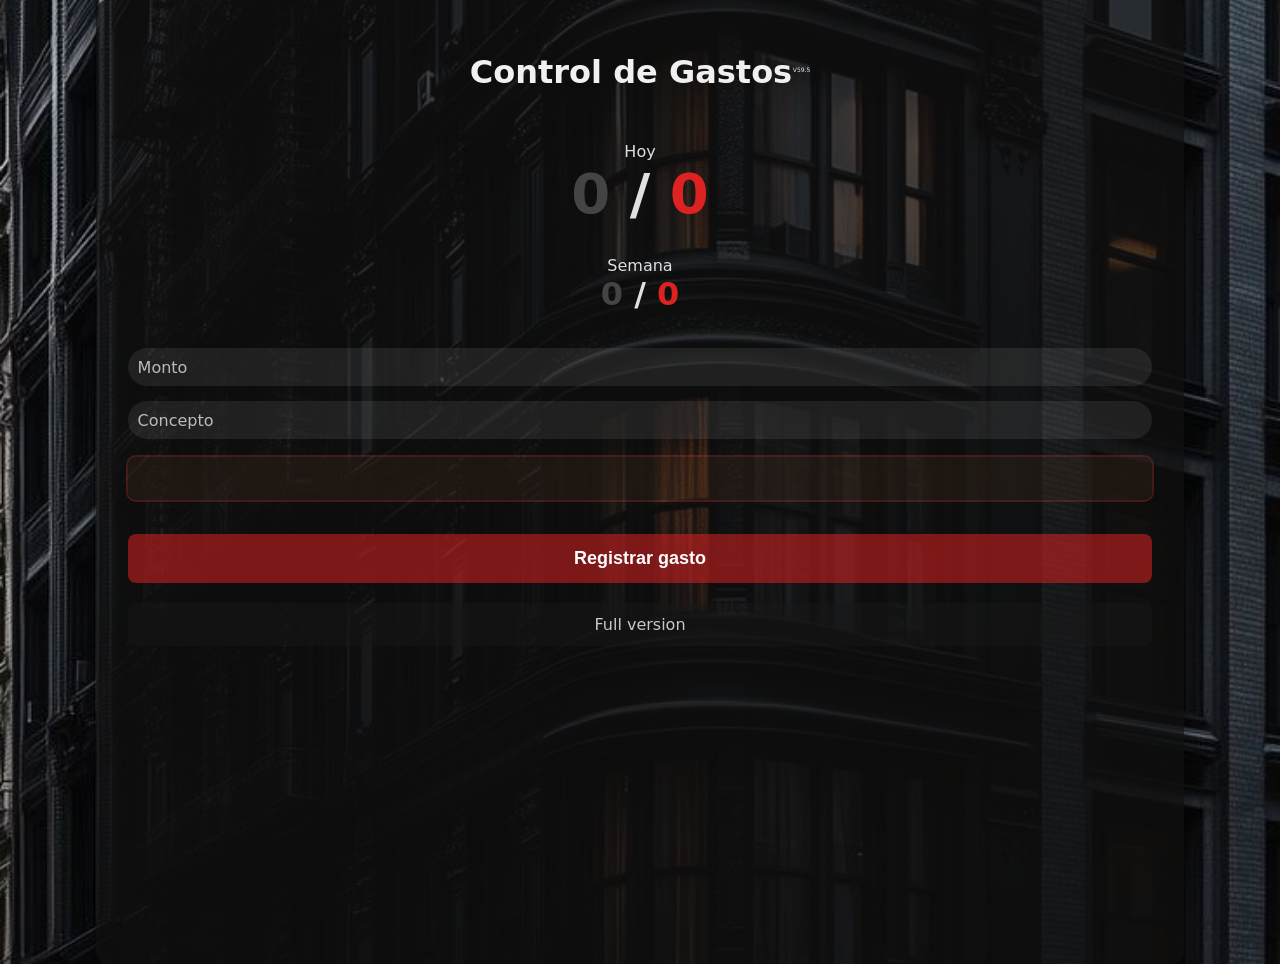
==== lite.html @ cdd8fdc2 "Cambio página principal a versión lite" ====
<!DOCTYPE html>
<html lang="es">
<head>
  <meta charset="UTF-8">
  <meta name="viewport" content="width=device-width, initial-scale=1.0">
  <link rel="stylesheet" href="style.css" />

  <title>Gastos Lite</title>

  <style>

  body{
    font-family: system-ui, -apple-system, sans-serif;
    text-align:center;
  }

  /* ---------- BLOQUES RESUMEN ---------- */

  main{
    min-height:100dvh;
    background-color: rgba(15, 15, 15, 0.95);
  }
  .resumen{
    margin-bottom:30px;
  }

  .numero{
    font-weight:700;
  }

  .gastado{
    color:#444;
  }

  .restante{
    color:#d22;
  }

  /* diario grande */

  #diario .numero{
    font-size:56px;
  }

  /* semanal mediano */

  #semanal .numero{
    font-size:32px;
  }

  /* ---------- FORMULARIO ---------- */

  form{
    margin-top:20px;
  }

  input, select{
    width:100%;
    padding:12px;
    margin-bottom:10px;
    border-radius:8px;
    border:none;
    font-size:16px;
  }

  button{
    width:100%;
    padding:14px;
    border:none;
    border-radius:8px;
    background:rgba(221, 34, 34, 0.536);
    color:white;
    font-size:18px;
  }

  .btn-completa{
    display:block;
    margin-top:20px;
    padding:12px;
    border-radius:8px;
    text-decoration:none;
    background:#18181877;
    color:rgba(255, 255, 255, 0.768);
    font-size:16px;
  }
  </style>
</head>


<body>

<!-- DIARIO -->
<main class="container" id="lite">

<h1>Control de Gastos<sup class="supscript">V59.5</sup></h1>

<br>

<div id="diario" class="resumen">
  <div>Hoy</div>

  <div class="numero">
    <span id="dia-gastado" class="gastado">0</span>
    /
    <span id="dia-restante" class="restante">0</span>
  </div>
</div>


<!-- SEMANAL -->

<div id="semanal" class="resumen">
  <div>Semana</div>

  <div class="numero">
    <span id="sem-gastado" class="gastado">0</span>
    /
    <span id="sem-restante" class="restante">0</span>
  </div>
</div>


<!-- FORMULARIO RÁPIDO -->

<form id="gasto-form">

<input
type="number"
inputmode="decimal"
pattern="[0-9]*"
id="monto"
placeholder="Monto"
step="0.01"
required
>

<input
  type="text"
  id="concepto"
  placeholder="Concepto"
>

<select id="medio-pago"></select>

<button type="submit">
  Registrar gasto
</button>

</form>

<a href="index.html" class="btn-completa">
  Full version
</a>

<script src="lite.js"></script>
</main>
</body>
</html>
---- style.css ----
/* ========================================
   ESTILO GLOBAL Y FONDO
======================================== */

body {
  font-family: 'Segoe UI', Tahoma, Geneva, Verdana, sans-serif;
  margin: 0;
  padding: 0;
  background: url('./assets/img/fondo.jpg') no-repeat center center fixed;
  /*background: url('https://th.bing.com/th/id/R.940498637340be7ead338f305370b230?rik=SkOOaJvF2sDG2g&riu=http%3a%2f%2f3.bp.blogspot.com%2f_4zjim1yGdjk%2fTMbl8frJsiI%2fAAAAAAAACgs%2fR8omrbojAZ8%2fw1200-h630-p-k-no-nu%2fScare-Bear-by-Jason-Tracewell.jpg&ehk=LCtwykzAwojPIIkF5kcI8XZZgcLfRQY81PgxC84JEcY%3d') no-repeat center center fixed;*/
  background-size: cover;
  color: #e0e0e0;
}

/* ========================================
   CONTENEDORES Y TITULOS
======================================== */

.container {
  width: 80vw;
  margin: 0em auto;
  padding: 2em;
  background-color: rgba(15, 15, 15, 0.75);
  border-radius: 12px;
  box-shadow: 0 8px 20px rgba(0, 0, 0, 0.5);
}

h1, h2 {
  text-align: center;
  margin-bottom: 1em;
  color: #f0f0f0;
}

/* ========================================
   FORMULARIOS E INPUTS
======================================== */

form label {
  display: block;
  margin-top: 1em;
  font-weight: 600;
  font-size: 0.9em;
}

input[type="number"],
input[type="text"],
input[type="date"],
input[type="email"],
input[type="password"] {
  width: 100%;
  padding: 0.6em;
  margin-top: 0.3em;
  border-radius: 20px;
  border: none;
  background: rgba(255, 255, 255, 0.08);
  color: #f2f2f2;
  box-sizing: border-box;
  font-family: inherit;
}
textarea {
  width: 100%;
  padding: 0.6em;
  margin-top: 0.3em;
  border-radius: 20px;
  border: none;
  background: rgba(255, 255, 255, 0.08);
  color: #f2f2f2;
  box-sizing: border-box;
  font-family: inherit;
  font-size: 0.9em;
  resize: none;
  overflow: hidden;
  transition: height 0.2s ease;
}

input::placeholder {
  color: #bbb;
}

input[type="date"]::-webkit-calendar-picker-indicator {
  filter: invert(1);
  cursor: pointer;
}

input:focus,
textarea:focus,
button:focus {
  outline: none;
  box-shadow: 0 0 0 2px #4C301F;
}

/* ========================================
   BOTONES
======================================== */

button {
  width: 100%;
  background-color: #4C301F;
  color: #f5f5f5;
  border: none;
  padding: 0.75em;
  margin-top: 1.3em;
  border-radius: 20px;
  cursor: pointer;
  font-weight: bold;
  font-size: 1em;
  transition: background-color 0.3s ease;
}

button:hover {
  background-color: #392012;
}


/* ========================================
   TABLA DE GASTOS
======================================== */

#tabla-gastos {
  width: 100%;
  border-collapse: collapse;
  margin-top: 1em;
  font-size: 0.9em;
  color: #f5f5f5;
}

#tabla-gastos th,
#tabla-gastos td {
  padding: 0.5em;
  border-bottom: 1px solid rgba(255, 255, 255, 0.2);
  text-align: left;
}

#tabla-gastos th {
  background-color: rgba(255, 255, 255, 0.1);
}

#tabla-gastos td.reintegro {
  color: #80d4aa;
  font-style: italic;
  font-weight: bold;
}

/* Separador de días en tabla */
.separador-dia {
  background-color: rgba(255, 255, 255, 0.04);
  color: #ccc;
  font-size: 0.9em;
  text-align: left;
}

/* Icono editar */
.btn-editar {
  display: inline-block;
  cursor: pointer;
  opacity: 0.5;
  transition: opacity 0.2s ease;
}

.btn-editar:hover {
  opacity: 0.9;
}

.btn-editar svg {
  vertical-align: middle;
  stroke: #ddd;
  transition: stroke 0.2s ease;
}

.btn-editar:hover svg {
  stroke: #fff;
}

/* ========================================
   SWITCHES / CHECKBOXES
======================================== */

.switches {
  display: flex;
  justify-content: space-around;
  margin: 1em 0;
}

.checkbox-wrapper-17 {
  display: flex;
  flex-direction: column;
  align-items: center;
  gap: 0.4em;
}

.checkbox-wrapper-17 input[type=checkbox] {
  height: 0;
  width: 0;
  visibility: hidden;
}

.checkbox-wrapper-17 label {
  --size: 40px;
  cursor: pointer;
  width: var(--size);
  height: calc(var(--size) / 2);
  background: grey;
  display: block;
  border-radius: 100px;
  position: relative;
  transition: 0.3s ease;
}

.checkbox-wrapper-17 label:after {
  content: '';
  position: absolute;
  top: 6%;
  left: 2.5%;
  width: calc(50% - 5%);
  height: calc(100% - 11%);
  background: rgb(36, 32, 30);
  border-radius: 90px;
  transition: 0.3s;
}

.checkbox-wrapper-17 input:checked + label {
  background: #49362A;
}

.checkbox-wrapper-17 input:checked + label:after {
  left: calc(100% - 2.5%);
  transform: translateX(-100%);
  background: rgb(29, 25, 25);
}

.checkbox-wrapper-17 label:active:after {
  width: 55%;
}

.checkbox-wrapper-17 * {
  -webkit-tap-highlight-color: transparent;
  outline: none;
}

.switch-label {
  font-size: 0.85em;
  color: #f0f0f0;
  text-align: center;
}

/* Modo minimal para filtros y edición */
.checkbox-minimal {
  appearance: none;
  width: 16px;
  height: 16px;
  background-color: rgba(200, 200, 200, 0.05);
  border-radius: 12px;
  box-shadow: 0 8px 20px rgba(0, 0, 0, 0.5);
  cursor: pointer;
  border: none;
  position: relative;
  margin-right: 0.5em;
  vertical-align: middle;
}

.checkbox-minimal:checked::after {
  content: "";
  position: absolute;
  top: 2px;
  left: 5px;
  width: 4px;
  height: 8px;
  border: solid white;
  border-width: 0 2px 2px 0;
  transform: rotate(45deg);
}

.checkboxes-inline {
  display: flex;
  justify-content: center;
  gap: 1em;
  margin: 0.5em 0;
}

/* misma altura/estilo para ambos */
.switches--row {
  display: flex;
  align-items: center;
  justify-content: space-between;
  gap: 1.25em;
}

/* que cada switch “ocupe lo mismo” y el texto no salte de línea */
.switches--row .checkbox-wrapper-17 {
  flex: 1 1 0;
  display: flex;
  flex-direction: column;
  align-items: center;
  min-width: 0;
}

.switches--row .switch-label {
  margin-top: 0.35em;
  font-size: 0.85em;
  white-space: nowrap;
}


/* ========================================
   FILTROS DE TABLA
======================================== */

.switches.filtros-switches {
  display: flex;
  justify-content: center;
  gap: 1.5em;
  margin-top: -1.5em;
}

.switches-group {
  display: flex;
  flex-direction: column;
  gap: 0.5em;
  align-items: center;
  justify-content: center;
  margin-top: 2em;
}

/* ========================================
   ETIQUETAS Y ESTADOS
======================================== */

.importar-label {
  display: block;
  text-align: center;
  margin-top: 2em;
  font-weight: 400;
  cursor: pointer;
  color: #cccccc;
}



.hidden {
  display: none;
}

/* ========================================
   RESPONSIVE
======================================== */

@media screen and (max-width: 480px) {

  h1, h2 {
    font-size: 1.2em;
  }

  #resumen table {
    font-size: 0.85em;
  }
}


#tabla-gastos,
#tabla-fijos-pendientes,
#tabla-liquidez {
  width: 100%;
  border-collapse: collapse;
  margin-top: 1em;
  font-size: 0.9em;
  color: #f5f5f5;
}

#tabla-gastos th, #tabla-gastos td,
#tabla-fijos-pendientes th, #tabla-fijos-pendientes td,
#tabla-liquidez th, #tabla-liquidez td {
  padding: 0.5em;
  border-bottom: 1px solid rgba(255, 255, 255, 0.2);
  text-align: left;
}

#tabla-gastos th, #tabla-fijos-pendientes th, #tabla-liquidez th {
  background-color: rgba(255, 255, 255, 0.1);
}

#tabla-fijos-pendientes th:nth-child(1),
#tabla-fijos-pendientes td:nth-child(1) {
  width: 60%;  /* Concepto */
}
#tabla-fijos-pendientes th:nth-child(2),
#tabla-fijos-pendientes td:nth-child(2) {
  width: 25%;  /* Monto */
}
#tabla-fijos-pendientes th:nth-child(3),
#tabla-fijos-pendientes td:nth-child(3) {
  width: 10%;  /* Estado */
}
#tabla-fijos-pendientes th:nth-child(4),
#tabla-fijos-pendientes td:nth-child(4) {
  width: 5%;  /* Botón ✎ */
}

.estado {
  font-weight: bold;
  text-transform: capitalize;
}

.estado.pendiente {
  color: #ff8080;
}

.estado.pagado {
  color: #80d4aa;
}

.estado.pospuesto {
  color: #ffffff;
  text-decoration: line-through;
  opacity: 0.6;
}

.modal-form {
  max-width: 400px;
  margin: auto;
  padding: 1.5em;
  border-radius: 1em;
  background: white;
  box-shadow: 0 0 10px rgba(0,0,0,0.2);
}

.separador-dia-fijos {
  background-color: rgba(255, 255, 255, 0.04);
  color: #ccc;
  font-size: 1em;
  line-height: 0.9em;
  padding-top: 0.5em;
  padding-bottom: 0.5em;
}


.fila-fijo {
  line-height: 2.4em;
  font-weight: bold;
  padding-top: 0.5em;
  padding-bottom: 0.5em;
}

#vista-graficas canvas {
  width: 100% !important;
  height: auto !important;
  max-width: 100%;
}

@media screen and (orientation: landscape) {
  .container {
    max-width: 95vw;       /* un poco más ancho que el default */
    margin: 0em auto;  /* aire vertical similar a tu diseño anterior */
  }
}

@media screen and (orientation: portrait) {
  #vista-graficas {
    min-height: 100vh;
    display: flex;
    flex-direction: column;
    justify-content: space-between;
  }
}

.supscript {
  font-size: 0.1em;
  font-weight: normal;
  vertical-align: sup;
  margin-left: 0.2em;
}

.switch-label span.bold {
  font-weight: bold;
}

.switch-label span.strike {
  text-decoration: line-through;
  opacity: 0.6;
}

/* Reduce tamaño solo para el switch de periodo */
.mini-switch {
  --size: 28px;
  transform: scale(0.45);
}

.mini-switch .switch-label {
  font-size: 1.5em;
}

@media (min-width: 1024px) {
  #grafica-resumen-barras {
    height: 350px !important;
    width: 100%;
  }
}


.tooltip-nota {
  position: fixed;
  bottom: 40%;
  left: 50%;
  transform: translateX(-50%);
  background: rgba(20, 20, 20, 0.9);
  color: #fff;
  padding: 12px 16px;
  border-radius: 12px;
  font-size: 0.9rem;
  max-width: 80%;
  border: 2px solid #726963; /* borde café */
  text-align: left;
  z-index: 9999;
  box-shadow: 0 0 10px rgba(0,0,0,0.3);
  white-space: normal;
  animation: fadeInOnly 0.3s ease forwards;
}

@keyframes fadeInOnly {
  from { opacity: 0; transform: translateX(-50%) scale(0.95); }
  to   { opacity: 1; transform: translateX(-50%) scale(1); }
}

.tooltip-nota.desaparecer {
  animation: fadeOutOnly 0.3s ease forwards;
}

@keyframes fadeOutOnly {
  from { opacity: 1; transform: translateX(-50%) scale(1); }
  to   { opacity: 0; transform: translateX(-50%) scale(0.95); }
}

.nota-icono {
  font-size: 0.8em;
  opacity: 0.6;
  cursor: pointer;
  margin-left: 0.25em;
  transition: opacity 0.2s ease, transform 0.2s ease;
}

.nota-icono:hover {
  opacity: 1;
  transform: scale(1.15);
}

.resumen-fijos {
  margin-top: 1em;
  font-weight: 500;
  font-size: 0.8em;
  display: flex;
  justify-content: space-between;
  color: #f2f2f2;
}

#vista-liquidez {
  min-height: 100vh; /* ocupa toda la pantalla */
  display: flex;
  flex-direction: column;
  justify-content: center; /* o 'space-between' si prefieres separar la gráfica y los botones */
}

#vista-liquidez {
  background-color: rgba(15, 15, 15, 0.75);
  border-radius: 12px;
  padding: 2em;
}

#grafica-liquidez {
  width: 80vw; /* ocupa toda la pantalla */
  display: flex;
  flex-direction: column;
  justify-content: center; /* o 'space-between' si prefieres separar la gráfica y los botones */
}


.tabla-liquidez button {
  background: transparent;
  border: none;
  font-size: 1.2em;
  color: #eee;
  cursor: pointer;
  transition: transform 0.2s ease, opacity 0.2s ease;
}

.tabla-liquidez button:hover {
  transform: scale(1.1);
  opacity: 0.9;
}

#grafica-dist-original, #grafica-dist-ajustada {
  width: 100% !important;
  max-width: 100%;
}

.chartjs-datalabel {
  text-shadow: 0 1px 2px rgba(0,0,0,0.6);
}

select {
  width: 100%;
  padding: 0.6em;
  margin-top: 0.5em;
  margin-bottom: 0.5em;
  border-radius: 8px;
  border: none;
  background: rgba(76, 48, 31, 0.25); /* café translúcido */
  box-shadow: 0 0 0 2px rgba(226, 65, 60, 0.25); /* rojo suave */
  color: rgba(242, 242, 242, 0.6);
  box-sizing: border-box;
  font-family: inherit;
  font-size: 0.9em;
  appearance: none;
  -webkit-appearance: none;
  -moz-appearance: none;
}

select:focus {
  outline: none;
  box-shadow: 0 0 0 2px rgba(255, 80, 80, 0.4); /* rojo suave */
  background-color: rgba(76, 48, 31, 0.35); /* un poco más intenso en focus */
}

option {
  background-color: #1e1e1e;
  color: rgba(242, 242, 242, 0.6);
}

select#filtro-medio {
 background: rgba(255, 255, 255, 0.08); 
box-shadow: 0 0 0 0px rgba(255, 255, 255, 0.08);
}

/* --- Tabla de gastos: que SIEMPRE quepa en el container --- */
#vista-tabla #tabla-gastos {
  table-layout: fixed;   /* columnas con ancho fijo */
  width: 100%;           /* nunca más ancho que el container */
}

/* Anchos por columna (suman 100%) */
#vista-tabla #tabla-gastos th:nth-child(1),
#vista-tabla #tabla-gastos td:nth-child(1) { /* Concepto */
  width: 48%;
  overflow-wrap: anywhere;   /* parte palabras largas */
  word-break: break-word;
}

#vista-tabla #tabla-gastos th:nth-child(2),
#vista-tabla #tabla-gastos td:nth-child(2) { /* Monto */
  width: 20%;
}

#vista-tabla #tabla-gastos th:nth-child(3),
#vista-tabla #tabla-gastos td:nth-child(3) { /* Medio */
  width: 18%;
}

#vista-tabla #tabla-gastos th:nth-child(4),
#vista-tabla #tabla-gastos td:nth-child(4) { /* C. */
  width: 7%;
}

#vista-tabla #tabla-gastos th:nth-child(5),
#vista-tabla #tabla-gastos td:nth-child(5) { /* F. */
  width: 5%;
}

/* Columna del botón editar: hazla mínima */
#vista-tabla #tabla-gastos th:nth-child(6),
#vista-tabla #tabla-gastos td:nth-child(6) {
  width: 2%;
  white-space: nowrap;
  text-align: right;
}

/* Ajuste de padding y tamaño en pantallas muy pequeñas */
@media (max-width: 420px) {
  #vista-tabla #tabla-gastos th,
  #vista-tabla #tabla-gastos td {
    padding: 0.4em 0.35em;
    font-size: 0.9em;
  }
}

/* Plan B: si aun así algo quisiera desbordar, que el SCROLL sea del contenedor de la vista,
   no del body (evita “mini-zoom”/centrado raro) */
#vista-tabla {
  overflow-x: auto;
}

/* Separador entre pares de conflictos */
.separador-conflicto td {
  border-top: 3px solid rgba(255, 255, 255, 0.35);
}

#tabla-conflictos th, #tabla-conflictos td {
  padding: 0.5em;
  border-bottom: 1px solid rgba(255, 255, 255, 0.14);
  text-align: left;
}

#tabla-conflictos td.centrado { text-align: center; }

/* Columna de radios más angosta en la tabla de conflictos */
#tabla-conflictos td.select-col, #tabla-conflictos th:first-child {
  width: 6%;
  white-space: nowrap;
}

/* Campos distintos en conflictos */
.diff-rojo {
  color: #ff7070;
  font-weight: 600;
}

/* Tablas en modales: NUNCA más anchas que el container */
#tabla-conflictos,
#tabla-sobrantes {
  width: 100%;
  max-width: 100%;
  table-layout: fixed;      /* ignora el ancho del contenido */
  border-collapse: collapse;
}

/* Celdas: no partir palabras, recortar con elipsis si no caben */
#tabla-conflictos th, #tabla-conflictos td,
#tabla-sobrantes th,   #tabla-sobrantes td {
  padding: 0.5em;
  border-bottom: 1px solid rgba(255,255,255,0.14);
  text-align: left;
  white-space: nowrap;      /* sin saltos de línea */
  overflow: hidden;         /* recorta el exceso */
  text-overflow: ellipsis;  /* muestra "..." si no cabe */
}

/* --- Anchos por columna (sumando 100%) ---
   Conflictos: [radio][concepto][monto][medio][C][F][fecha] */
#tabla-conflictos th:nth-child(1),
#tabla-conflictos td:nth-child(1) { width: 6%;  text-align: center; }
#tabla-conflictos th:nth-child(2),
#tabla-conflictos td:nth-child(2) { width: 34%; } /* Concepto grande */
#tabla-conflictos th:nth-child(3),
#tabla-conflictos td:nth-child(3) { width: 22%; } /* Monto */
#tabla-conflictos th:nth-child(4),
#tabla-conflictos td:nth-child(4) { width: 14%; } /* Medio */
#tabla-conflictos th:nth-child(5),
#tabla-conflictos td:nth-child(5) { width: 3%;  text-align: center; } /* C. */
#tabla-conflictos th:nth-child(6),
#tabla-conflictos td:nth-child(6) { width: 3%;  text-align: center; } /* F. */
#tabla-conflictos th:nth-child(7),
#tabla-conflictos td:nth-child(7) { width: 18%; } /* Fecha */

/* Sobrantes: [check][fecha][concepto][monto][medio][C][F] */
#tabla-sobrantes th:nth-child(1),
#tabla-sobrantes td:nth-child(1) { width: 6%;  text-align: center; } /* check */
#tabla-sobrantes th:nth-child(2),
#tabla-sobrantes td:nth-child(2) { width: 18%; } /* Fecha */
#tabla-sobrantes th:nth-child(3),
#tabla-sobrantes td:nth-child(3) { width: 34%; } /* Concepto */
#tabla-sobrantes th:nth-child(4),
#tabla-sobrantes td:nth-child(4) { width: 22%; } /* Monto */
#tabla-sobrantes th:nth-child(5),
#tabla-sobrantes td:nth-child(5) { width: 14%; } /* Medio */
#tabla-sobrantes th:nth-child(6),
#tabla-sobrantes td:nth-child(6) { width: 3%;  text-align: center; } /* C. */
#tabla-sobrantes th:nth-child(7),
#tabla-sobrantes td:nth-child(7) { width: 3%;  text-align: center; } /* F. */

/* Texto y espacios más compactos en los dos modales */
#tabla-conflictos,
#tabla-sobrantes {
  font-size: 0.75em;       /* antes ~0.9em; reduce ~7% */
}

#tabla-conflictos th, #tabla-conflictos td,
#tabla-sobrantes th,   #tabla-sobrantes td {
  padding: 0.38em 0.42em;  /* un poco menos de padding */
  line-height: 1.15;       /* compacta renglones sin pegar demasiado */
}

/* Números alineados uniforme (mejora legibilidad de montos/fechas) */
#tabla-conflictos td:nth-child(3),
#tabla-conflictos td:nth-child(7),
#tabla-sobrantes  td:nth-child(2),
#tabla-sobrantes  td:nth-child(4) {
  font-variant-numeric: tabular-nums;
}

/* En pantallas pequeñas, compacta un poco más */
@media (max-width: 420px) {
  #tabla-conflictos, #tabla-sobrantes { font-size: 0.78em; }
  #tabla-conflictos th, #tabla-conflictos td,
  #tabla-sobrantes th,   #tabla-sobrantes td {
    padding: 0.34em 0.36em;
    line-height: 1.12;
  }
}

#tabla-conflictos input[type="radio"] {
  transform: scale(0.8);   /* 80% del tamaño normal */
  cursor: pointer;
}

#tabla-sobrantes input[type="checkbox"] {
  transform: scale(0.8);   /* 80% del tamaño normal */
  cursor: pointer;
}
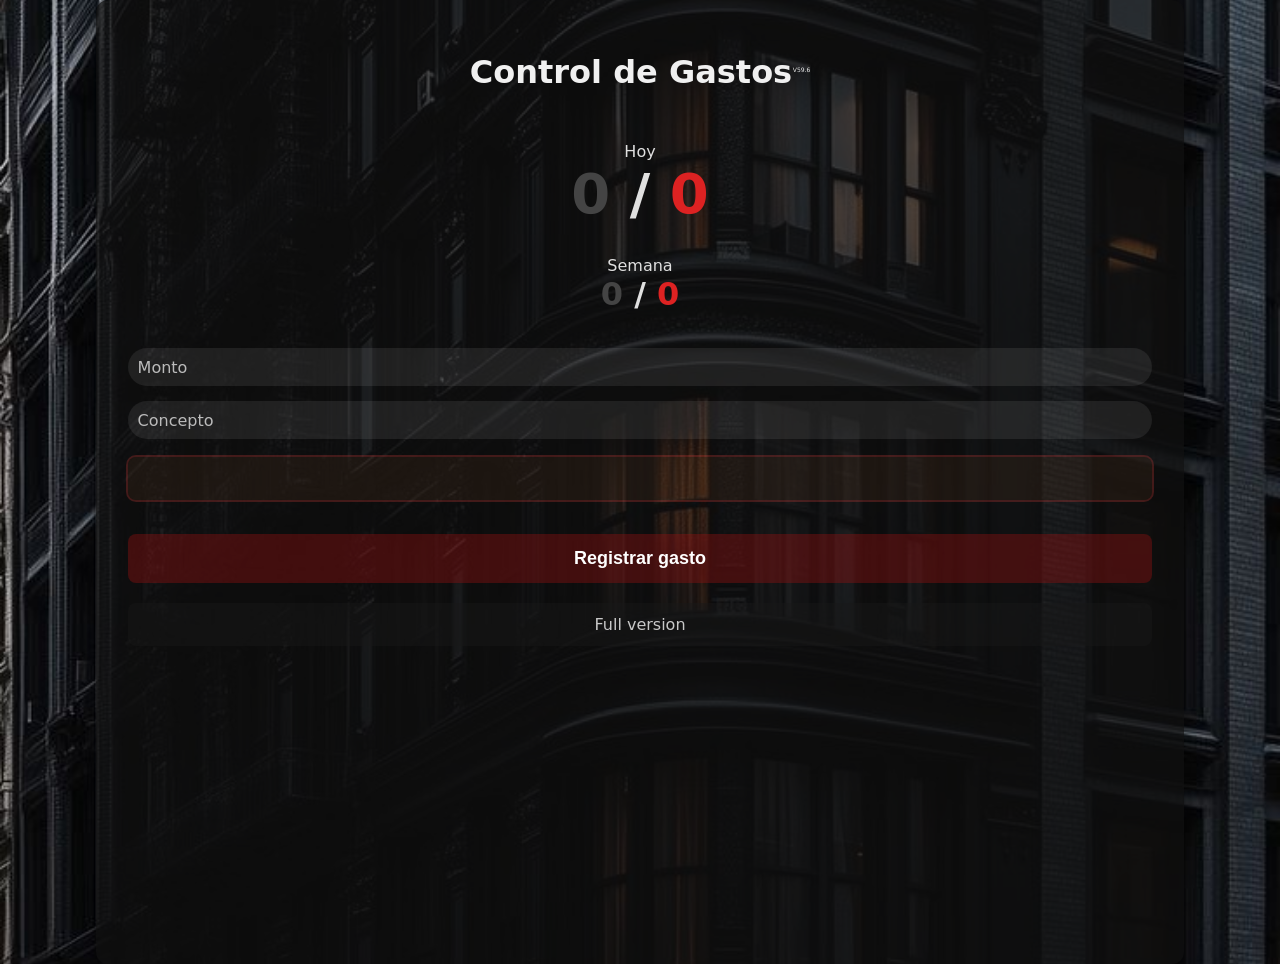
==== commit 5616e976: "corrijo orientación" ====
--- a/lite.html
+++ b/lite.html
@@ -68,7 +68,7 @@
     padding:14px;
     border:none;
     border-radius:8px;
-    background:rgba(221, 34, 34, 0.536);
+    background:rgba(151, 17, 17, 0.385);
     color:white;
     font-size:18px;
   }
@@ -92,7 +92,7 @@
 <!-- DIARIO -->
 <main class="container" id="lite">
 
-<h1>Control de Gastos<sup class="supscript">V59.5</sup></h1>
+<h1>Control de Gastos<sup class="supscript">V59.6</sup></h1>
 
 <br>
 
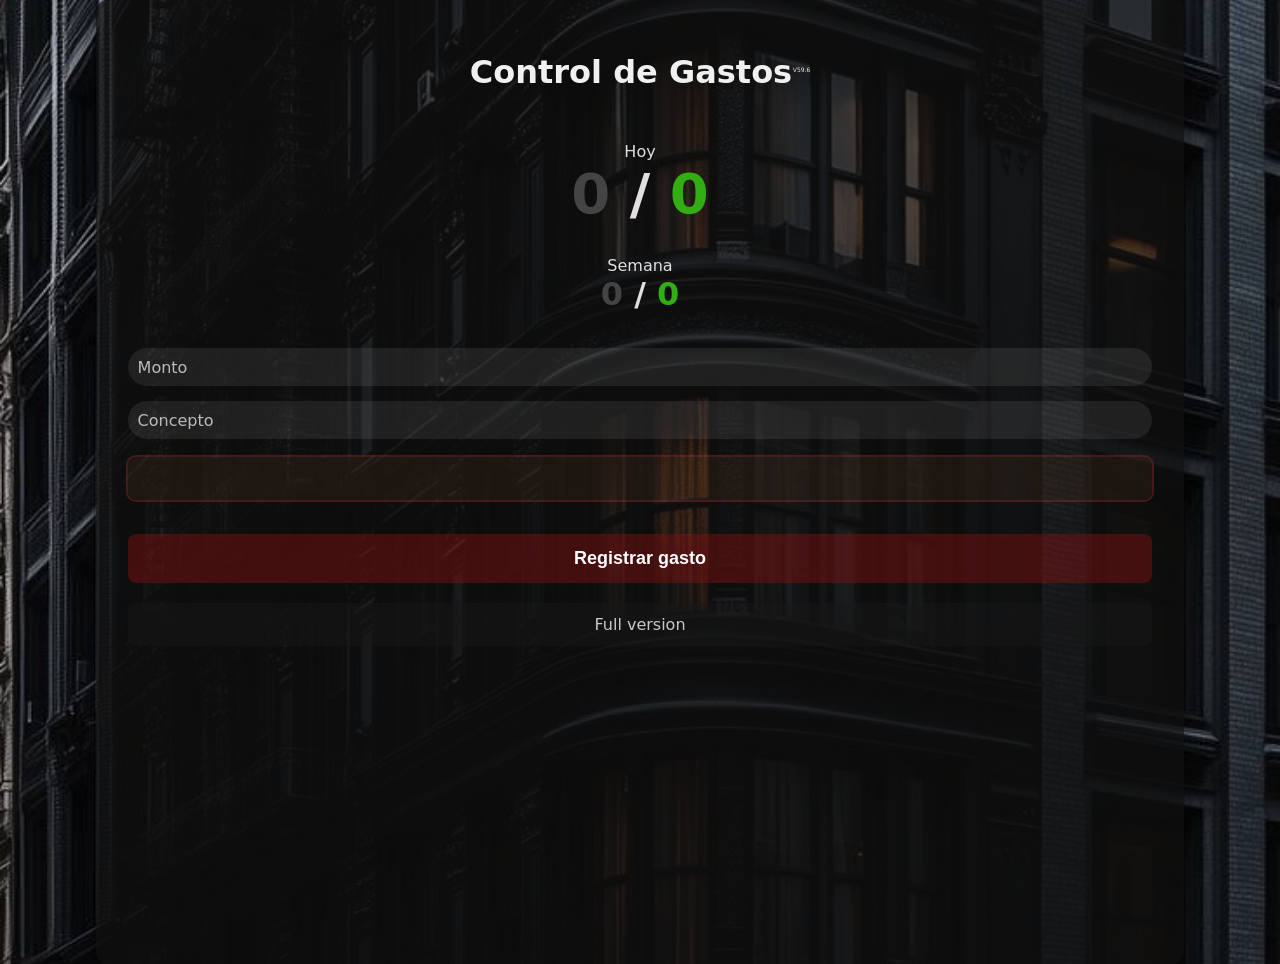
==== commit 3393bc5e: "Agrego color dinámico a versión lite conforme sea negativo o positivo el restante" ====
--- a/lite.html
+++ b/lite.html
@@ -32,9 +32,9 @@
     color:#444;
   }
 
-  .restante{
+  /* .restante{
     color:#d22;
-  }
+  } */
 
   /* diario grande */
 
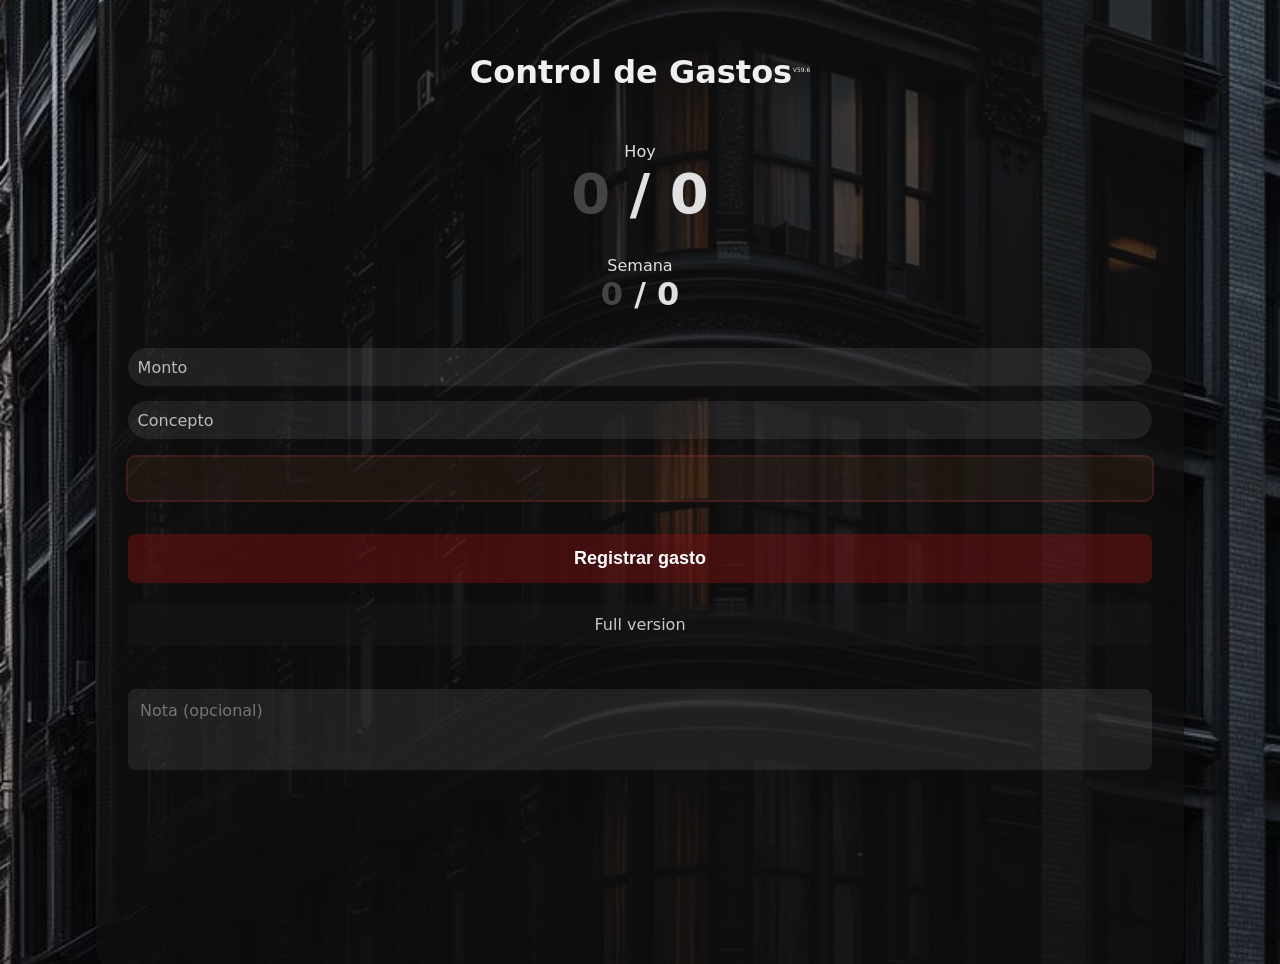
==== commit 61a12dcd: "muchos fixes en versión lite" ====
--- a/lite.html
+++ b/lite.html
@@ -54,7 +54,7 @@
     margin-top:20px;
   }
 
-  input, select{
+  input, select, textarea{
     width:100%;
     padding:12px;
     margin-bottom:10px;
@@ -138,6 +138,7 @@
   type="text"
   id="concepto"
   placeholder="Concepto"
+  required
 >
 
 <select id="medio-pago"></select>
@@ -152,6 +153,11 @@
   Full version
 </a>
 
+<br>
+<br>
+
+<textarea id="nota-gasto" rows="3" placeholder="Nota (opcional)"></textarea>
+
 <script src="lite.js"></script>
 </main>
 </body>
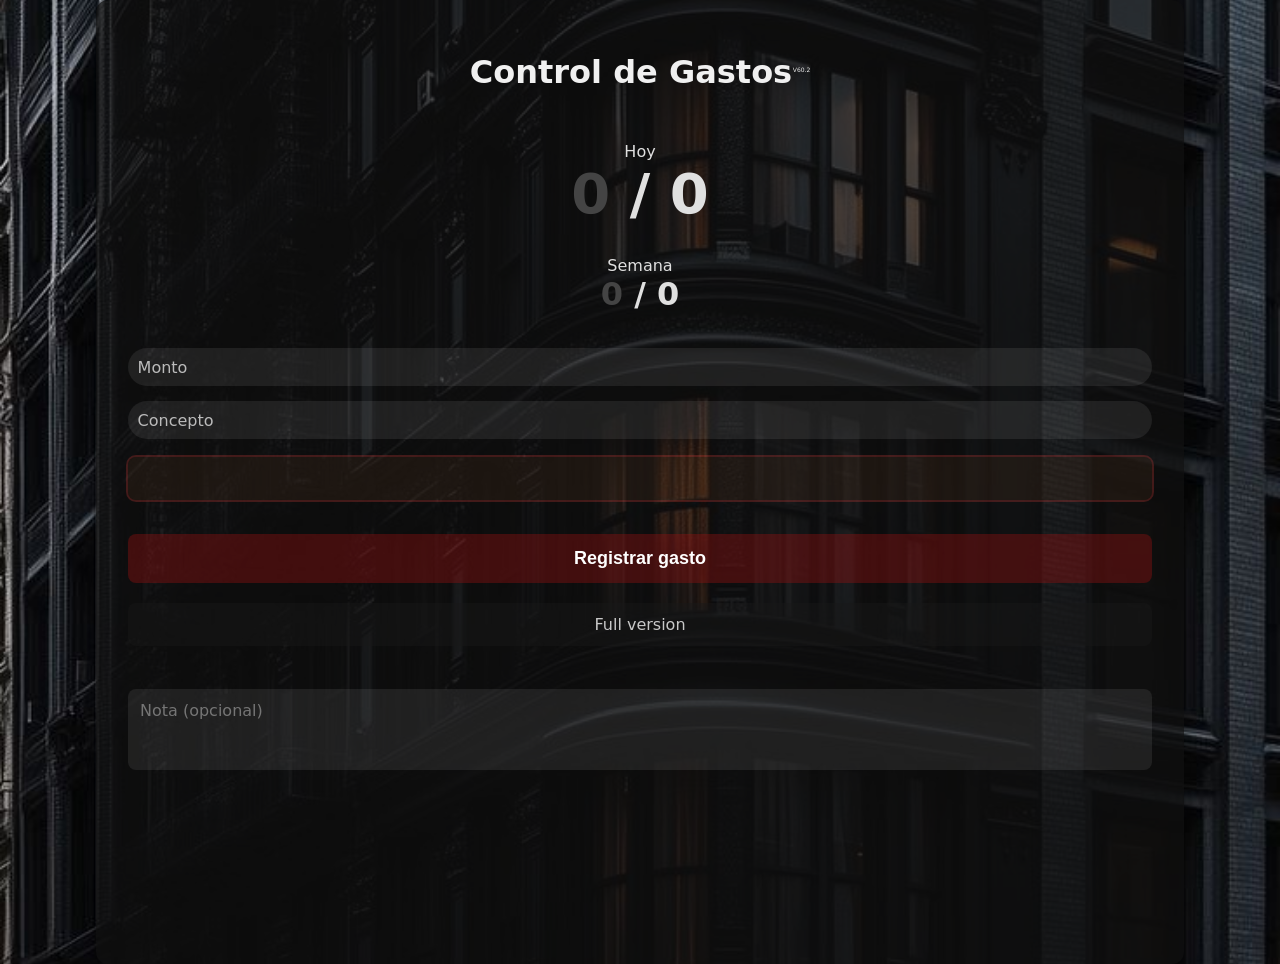
==== commit 8fe1b9dd: "Actualizo versión a V60.2" ====
--- a/lite.html
+++ b/lite.html
@@ -92,7 +92,7 @@
 <!-- DIARIO -->
 <main class="container" id="lite">
 
-<h1>Control de Gastos<sup class="supscript">V59.6</sup></h1>
+<h1>Control de Gastos<sup class="supscript">V60.2</sup></h1>
 
 <br>
 
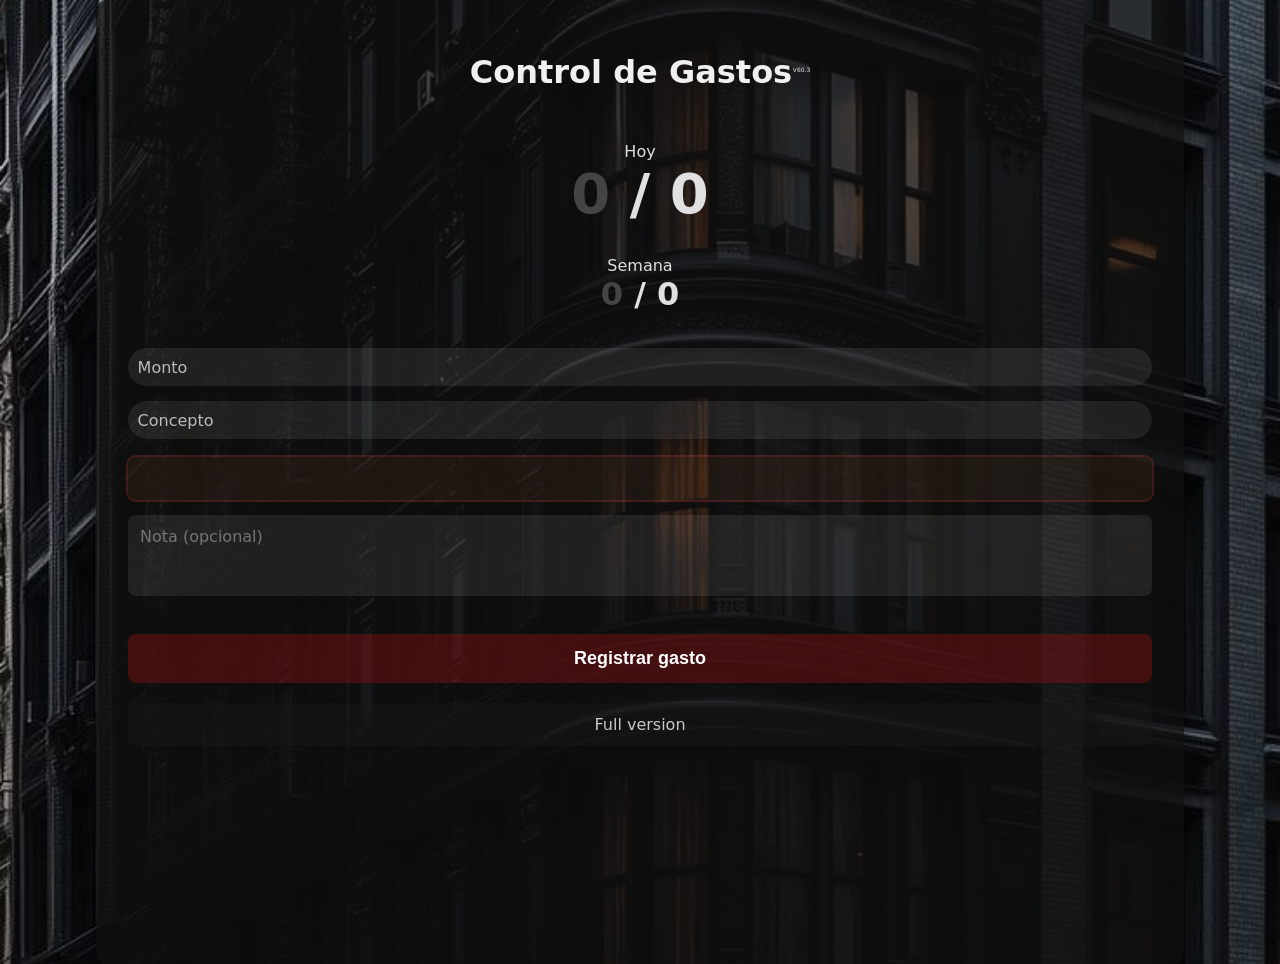
==== commit 6ef64410: "Muevo textarea de notas de lugar" ====
--- a/lite.html
+++ b/lite.html
@@ -92,7 +92,7 @@
 <!-- DIARIO -->
 <main class="container" id="lite">
 
-<h1>Control de Gastos<sup class="supscript">V60.2</sup></h1>
+<h1>Control de Gastos<sup class="supscript">V60.3</sup></h1>
 
 <br>
 
@@ -143,6 +143,8 @@
 
 <select id="medio-pago"></select>
 
+<textarea id="nota-gasto" rows="3" placeholder="Nota (opcional)"></textarea>
+
 <button type="submit">
   Registrar gasto
 </button>
@@ -153,11 +155,6 @@
   Full version
 </a>
 
-<br>
-<br>
-
-<textarea id="nota-gasto" rows="3" placeholder="Nota (opcional)"></textarea>
-
 <script src="lite.js"></script>
 </main>
 </body>
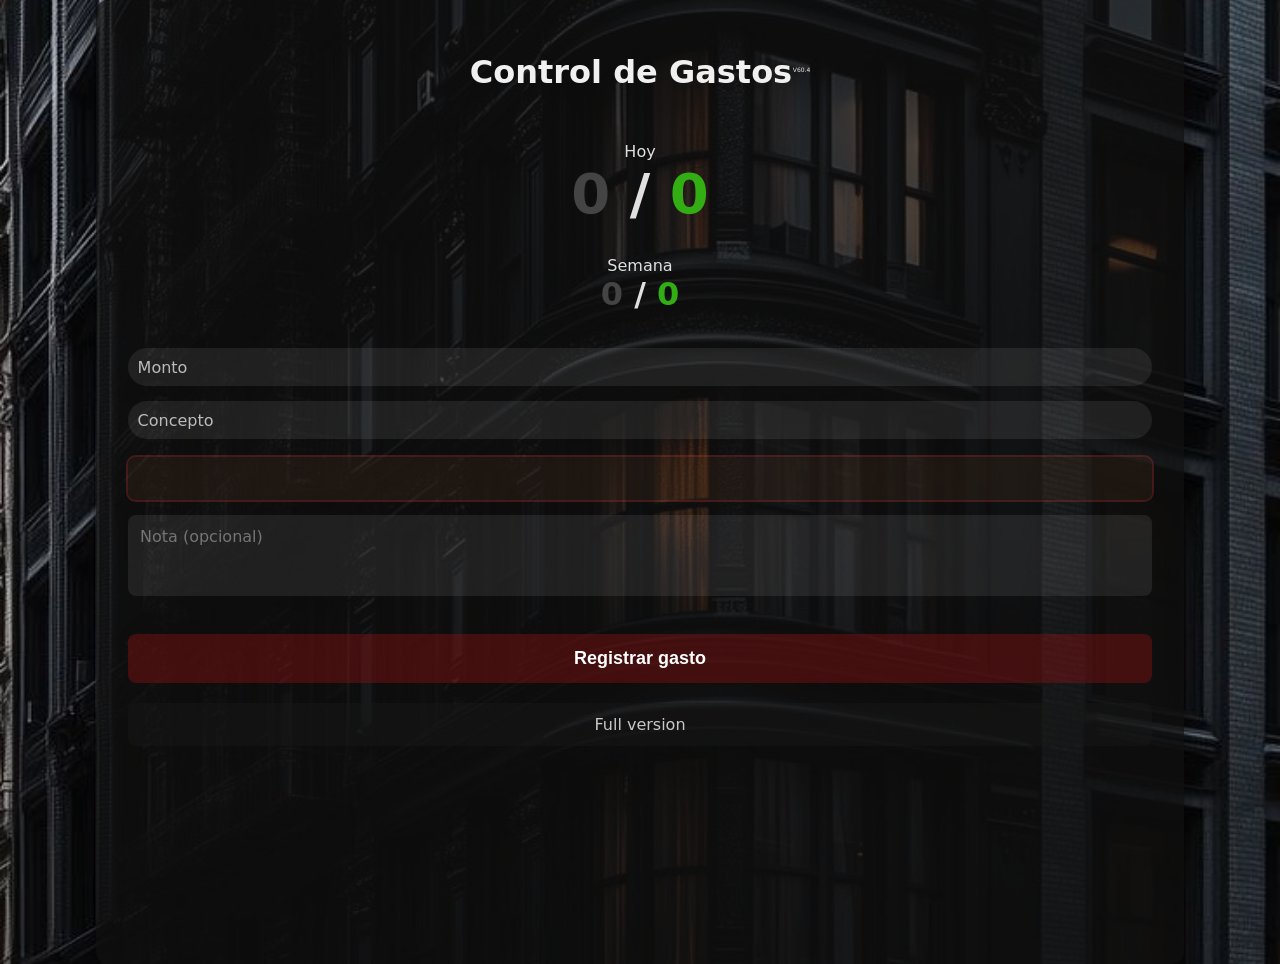
==== commit dc4293ae: "updates velocidad de carga" ====
--- a/lite.html
+++ b/lite.html
@@ -4,86 +4,10 @@
   <meta charset="UTF-8">
   <meta name="viewport" content="width=device-width, initial-scale=1.0">
   <link rel="stylesheet" href="style.css" />
+  <link rel="stylesheet" href="lite.css" />
 
   <title>Gastos Lite</title>
 
-  <style>
-
-  body{
-    font-family: system-ui, -apple-system, sans-serif;
-    text-align:center;
-  }
-
-  /* ---------- BLOQUES RESUMEN ---------- */
-
-  main{
-    min-height:100dvh;
-    background-color: rgba(15, 15, 15, 0.95);
-  }
-  .resumen{
-    margin-bottom:30px;
-  }
-
-  .numero{
-    font-weight:700;
-  }
-
-  .gastado{
-    color:#444;
-  }
-
-  /* .restante{
-    color:#d22;
-  } */
-
-  /* diario grande */
-
-  #diario .numero{
-    font-size:56px;
-  }
-
-  /* semanal mediano */
-
-  #semanal .numero{
-    font-size:32px;
-  }
-
-  /* ---------- FORMULARIO ---------- */
-
-  form{
-    margin-top:20px;
-  }
-
-  input, select, textarea{
-    width:100%;
-    padding:12px;
-    margin-bottom:10px;
-    border-radius:8px;
-    border:none;
-    font-size:16px;
-  }
-
-  button{
-    width:100%;
-    padding:14px;
-    border:none;
-    border-radius:8px;
-    background:rgba(151, 17, 17, 0.385);
-    color:white;
-    font-size:18px;
-  }
-
-  .btn-completa{
-    display:block;
-    margin-top:20px;
-    padding:12px;
-    border-radius:8px;
-    text-decoration:none;
-    background:#18181877;
-    color:rgba(255, 255, 255, 0.768);
-    font-size:16px;
-  }
-  </style>
 </head>
 
 
@@ -92,7 +16,7 @@
 <!-- DIARIO -->
 <main class="container" id="lite">
 
-<h1>Control de Gastos<sup class="supscript">V60.3</sup></h1>
+<h1>Control de Gastos<sup class="supscript">V60.4</sup></h1>
 
 <br>
 
@@ -155,7 +79,7 @@
   Full version
 </a>
 
-<script src="lite.js"></script>
+<script defer src="lite.js"></script>
 </main>
 </body>
 </html>
--- a/lite.css
+++ b/lite.css
@@ -0,0 +1,74 @@
+body{
+  font-family: system-ui, -apple-system, sans-serif;
+  text-align:center;
+}
+
+/* ---------- BLOQUES RESUMEN ---------- */
+
+main{
+  min-height:100dvh;
+  background-color: rgba(15, 15, 15, 0.95);
+}
+.resumen{
+  margin-bottom:30px;
+}
+
+.numero{
+  font-weight:700;
+}
+
+.gastado{
+  color:#444;
+}
+
+/* .restante{
+  color:#d22;
+} */
+
+/* diario grande */
+
+#diario .numero{
+  font-size:56px;
+}
+
+/* semanal mediano */
+
+#semanal .numero{
+  font-size:32px;
+}
+
+/* ---------- FORMULARIO ---------- */
+
+form{
+  margin-top:20px;
+}
+
+input, select, textarea{
+  width:100%;
+  padding:12px;
+  margin-bottom:10px;
+  border-radius:8px;
+  border:none;
+  font-size:16px;
+}
+
+button{
+  width:100%;
+  padding:14px;
+  border:none;
+  border-radius:8px;
+  background:rgba(151, 17, 17, 0.385);
+  color:white;
+  font-size:18px;
+}
+
+.btn-completa{
+  display:block;
+  margin-top:20px;
+  padding:12px;
+  border-radius:8px;
+  text-decoration:none;
+  background:#18181877;
+  color:rgba(255, 255, 255, 0.768);
+  font-size:16px;
+}
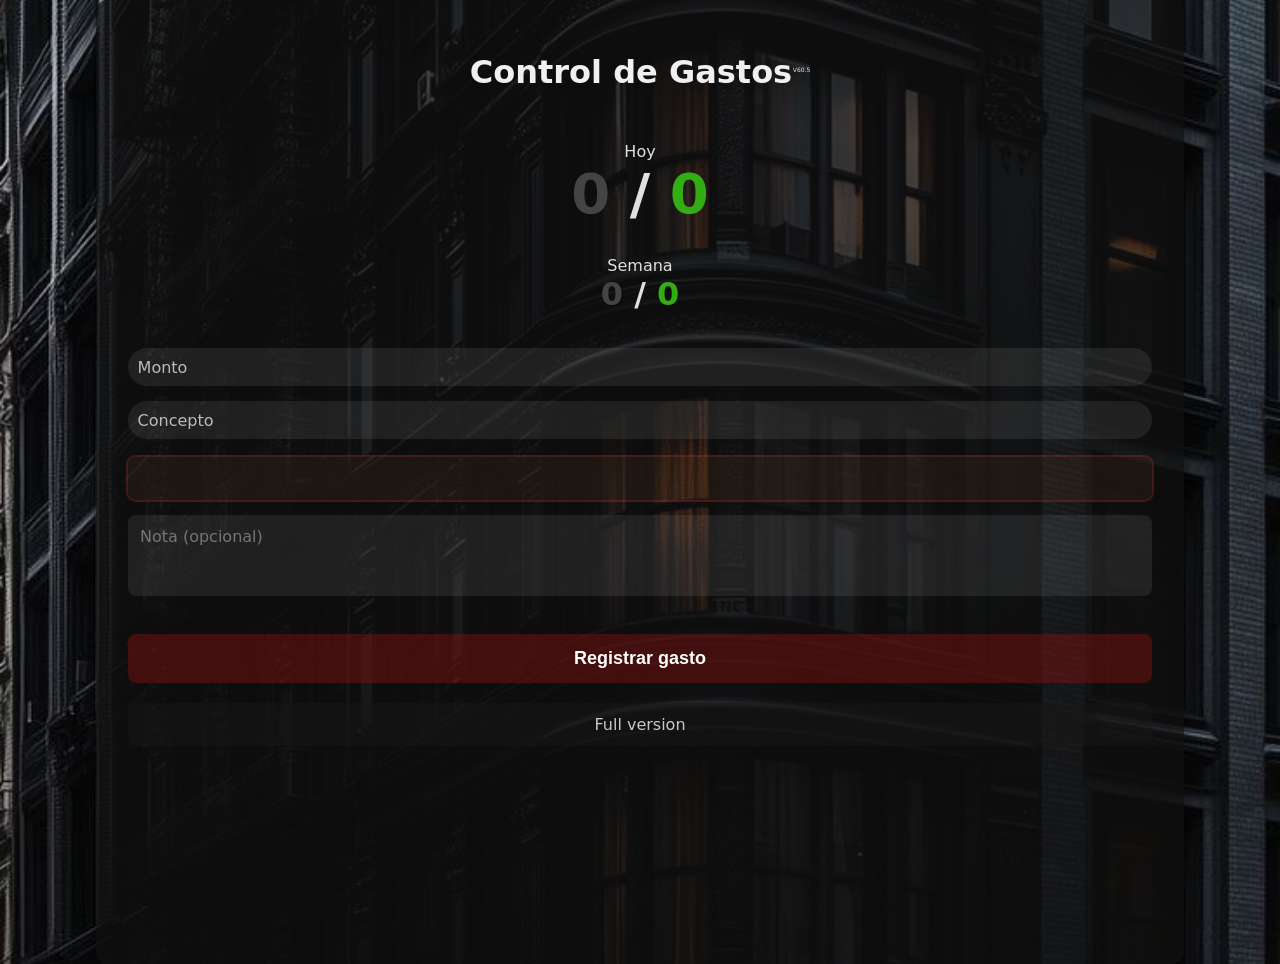
==== commit 0ef5dc52: "Corrijo actualizacióin de liquidez por registro de gastos en lite" ====
--- a/lite.html
+++ b/lite.html
@@ -16,7 +16,7 @@
 <!-- DIARIO -->
 <main class="container" id="lite">
 
-<h1>Control de Gastos<sup class="supscript">V60.4</sup></h1>
+<h1>Control de Gastos<sup class="supscript">V60.5</sup></h1>
 
 <br>
 
